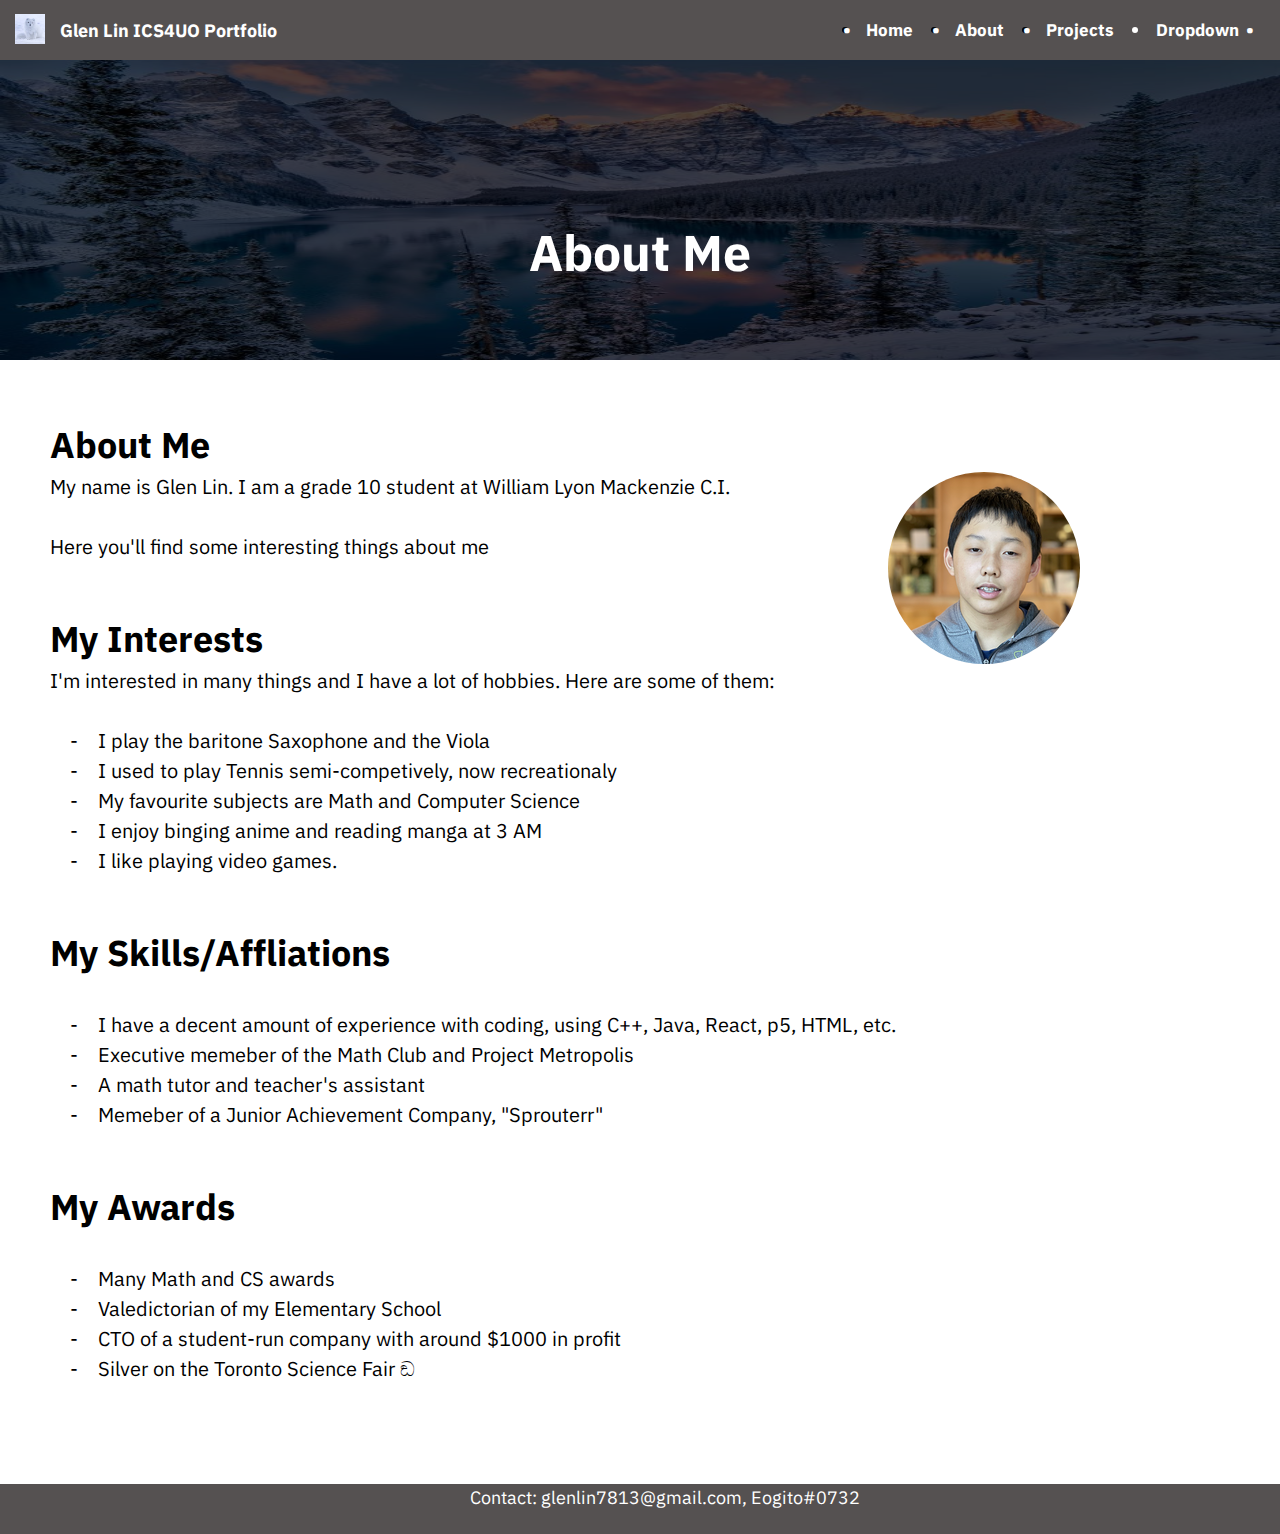
==== about-me.html @ 87d8edbc "sus" ====
<!DOCTYPE html>
<html lang="en">
<head>
  <meta charset="UTF-8">
  <meta name="viewport" content="width=device-width, initial-scale=1.0">
  <title>Portfolio</title>
  <link rel="stylesheet" href="style.css">
</head>
<body>
  <header>
    <nav>
      <div class = "logo">
        <a href="#"><img src="Assets\logo.jpg" alt="Assets\logo.png" style="width:30px;height:30px;margin-left:15px;margin-top:5px;margin-right: 0px;"></a>
      </div>
      <p style="margin-left: 60px;position: absolute; color: white">Glen Lin ICS4UO Portfolio</p>
      <ul>
        <li><button onclick="window.location.href='index.html'">Home</button></li>
        <li><button onclick="window.location.href='about-me.html'">About</button></li>
        <li><button onclick="window.location.href='projects.html'">Projects</button></li>
        <li style="color: white;">
          <div class="dropdown">
            <button class="dropbtn">Dropdown
              <i class="fa fa-caret-down"></i>
            </button>
            <div class="dropdown-content">
              <a onclick="window.location.href='OOP.html'">OOP</a>
              <a onclick="window.location.href='array.html'">Array and Arraylists</a>
              <a onclick="window.location.href='sorting.html'">Sorting and Searching</a>  
              <a onclick="window.location.href='searching.html'">Recursion</a>  
            </div>
          </div>
        </li>

      </ul>
    </nav>
  </header>
  <main>
    <img src="Assets\aboutme.jpg" alt="background-image.png" style="width:100%;height: 300px;overflow: hidden;filter: brightness(30%);overflow: hidden;">
    <div class="centeredabout">About Me</div>
    <h1>About Me</h1>
    <img class ="me-image" src = "Assets/me.png" ALIGN = "right" HSPACE=”50” VSPACE=””/>
    <p class="about-me">My name is Glen Lin. I am a grade 10 student at William Lyon Mackenzie C.I.</p>
    <p class="about-me"><br> Here you'll find some interesting things about me</p>
    <h1>My Interests</h1>
    <p class="about-me">I'm interested in many things and I have a lot of hobbies. Here are some of them:</p>
    <p class="about-me"><br>&emsp;-&emsp;I play the baritone Saxophone and the Viola</p>
    <p class="about-me">&emsp;-&emsp;I used to play Tennis semi-competively, now recreationaly</p>
    <p class="about-me">&emsp;-&emsp;My favourite subjects are Math and Computer Science</p>
    <p class="about-me">&emsp;-&emsp;I enjoy binging anime and reading manga at 3 AM</p>
    <p class="about-me">&emsp;-&emsp;I like playing video games.</p>
    <h1>My Skills/Affliations</h1>
    <p class="about-me"><br>&emsp;-&emsp;I have a decent amount of experience with coding, using C++, Java, React, p5, HTML, etc.</p>
    <p class="about-me">&emsp;-&emsp;Executive memeber of the Math Club and Project Metropolis</p>
    <p class="about-me">&emsp;-&emsp;A math tutor and teacher's assistant</p>
    <p class="about-me">&emsp;-&emsp;Memeber of a Junior Achievement Company, "Sprouterr"</p>
    <h1>My Awards</h1>
    <p class="about-me"><br>&emsp;-&emsp;Many Math and CS awards</p>
    <p class="about-me">&emsp;-&emsp;Valedictorian of my Elementary School</p>
    <p class="about-me">&emsp;-&emsp;CTO of a student-run company with around $1000 in profit</p>
    <p class="about-me">&emsp;-&emsp;Silver on the Toronto Science Fair ඞ</p>
  </main>
  <footer>
    <p class="footer-text">Contact: glenlin7813@gmail.com, Eogito#0732</p>
  </footer>
</body>
</html>
---- style.css ----
@font-face { font-family: Anuphan; src: url('Anuphan-VariableFont_wght.ttf'); } 
* {
    margin: 0;
    padding: 0;
    box-sizing: border-box;
  }
  
  body {
    font-family: Arial, sans-serif;
    font-size: 18px;
    line-height: 1.5;
  }

  .logo {
    size-adjust: 10%;
  }

  .header {
    overflow: hidden;
    background-color: #555151;
    padding: 20px 20px;
    position: relative;
  }
  
  .about-me {
    font-size: 20px;

  }
  nav {
    font-family: 'Anuphan', 'Franklin Gothic Medium', 'Arial Narrow';
    font-weight: bold;
    background-color: #555151;
    display: flex;
    align-items: center;
    justify-content: space-between;
  }

  ul li::before {
    content: "\2022";
    color: white;
    font-weight: bold;
    display: inline-block;
    width: 1em;
    margin-left: -1em;
  }

  nav ul {
    display: flex;
    justify-content: center;
    margin-bottom: 1rem;
    margin-top: 1rem;
  }
  
  nav li {
    margin: 0 1rem;
  }
  
  nav button {
    color: #fff;
    text-decoration: none;
    font-size: 16px;
    border: none;
    outline: none;
    color: white;
    padding: 3px 5px;
    margin: 0px;
    background-color: inherit;
    font-family: 'Anuphan', 'Franklin Gothic Medium', 'Arial Narrow';
    font-weight: bold;
    font-size: 17px;
    margin: 0; /* Important for vertical align on mobile phones */
  }
  nav button:hover {
    background-color: red;
  }
  
  .centered {
    font-size: 50px;
    font-family: 'Anuphan', 'Franklin Gothic Medium', 'Arial Narrow';
    font-weight: bold;
    color: white;
    position: absolute;
    top: 45%;
    left: 50%;
    transform: translate(-50%, -50%);
  }
  .centeredabout {
    font-size: 50px;
    font-family: 'Anuphan', 'Franklin Gothic Medium', 'Arial Narrow';
    font-weight: bold;
    color: white;
    position: absolute;
    top: 28%;
    left: 50%;
    transform: translate(-50%, -50%);
  }
  h1 {
    margin-top: 50px;
    margin-left: 50px;
    font-family: 'Anuphan', 'Franklin Gothic Medium', 'Arial Narrow';
    font-weight: bold;
  }
  p {
    font-family: 'Anuphan', 'Franklin Gothic Medium', 'Arial Narrow';
    margin-left: 50px;
  }
  .coding-image {
    margin: 0px 50px 0px 50px;
  }
  
  .me-image {
    margin: 0px 200px 0px 50px;
    border-radius: 50%;
  }
  footer {
    left: 0;
    bottom: 0;
    width: 100%;
    height: 50px;
    background-color: #555151;
    color: white;
    text-align: center;
    align-self: baseline;
    margin-top: 100px;
  }
  .dropdown {
    float: left;
    overflow: hidden;
    margin-right: 20px;
    margin-left: 0px;
    color: #fff;
    text-decoration: none;
  }
  
  /* Dropdown button */
  .dropdown .dropbtn {
    font-size: 16px;
    border: none;
    outline: none;
    color: white;
    padding: 3px 5px;
    margin: 0px;
    background-color: inherit;
    font-family: 'Anuphan', 'Franklin Gothic Medium', 'Arial Narrow';
    font-weight: bold;
    font-size: 17px;
    margin: 0; /* Important for vertical align on mobile phones */
  }
  
  /* Add a red background color to navbar links on hover */
  .navbar a:hover, .dropdown:hover .dropbtn {
    background-color: red;
  }
  
  /* Dropdown content (hidden by default) */
  .dropdown-content {
    display: none;
    position: absolute;
    background-color: #f9f9f9;
    min-width: 98px;
    box-shadow: 0px 8px 16px 0px rgba(0,0,0,0.2);
    z-index: 1;
  }
  
  /* Links inside the dropdown */
  .dropdown-content a {
    float: none;
    color: black;
    padding: 12px 16px;
    text-decoration: none;
    display: block;
    text-align: left;
  }
  
  /* Add a grey background color to dropdown links on hover */
  .dropdown-content a:hover {
    background-color: #ddd;
  }
  
  /* Show the dropdown menu on hover */
  .dropdown:hover .dropdown-content {
    display: block;
  }
  ul li li:before {
    content: none;
}
  .projectbutton {
    height: 250px;
    width: 325px;
    padding: 15px 32px;
  }
  .projectbutton:link {
    text-decoration: none;
  }
  .projectbutton:visited {
    text-decoration: none;
  }
  .projectbutton:hover {
    text-decoration: none;
  }
  .projectbutton:active {
    text-decoration: none;
  }
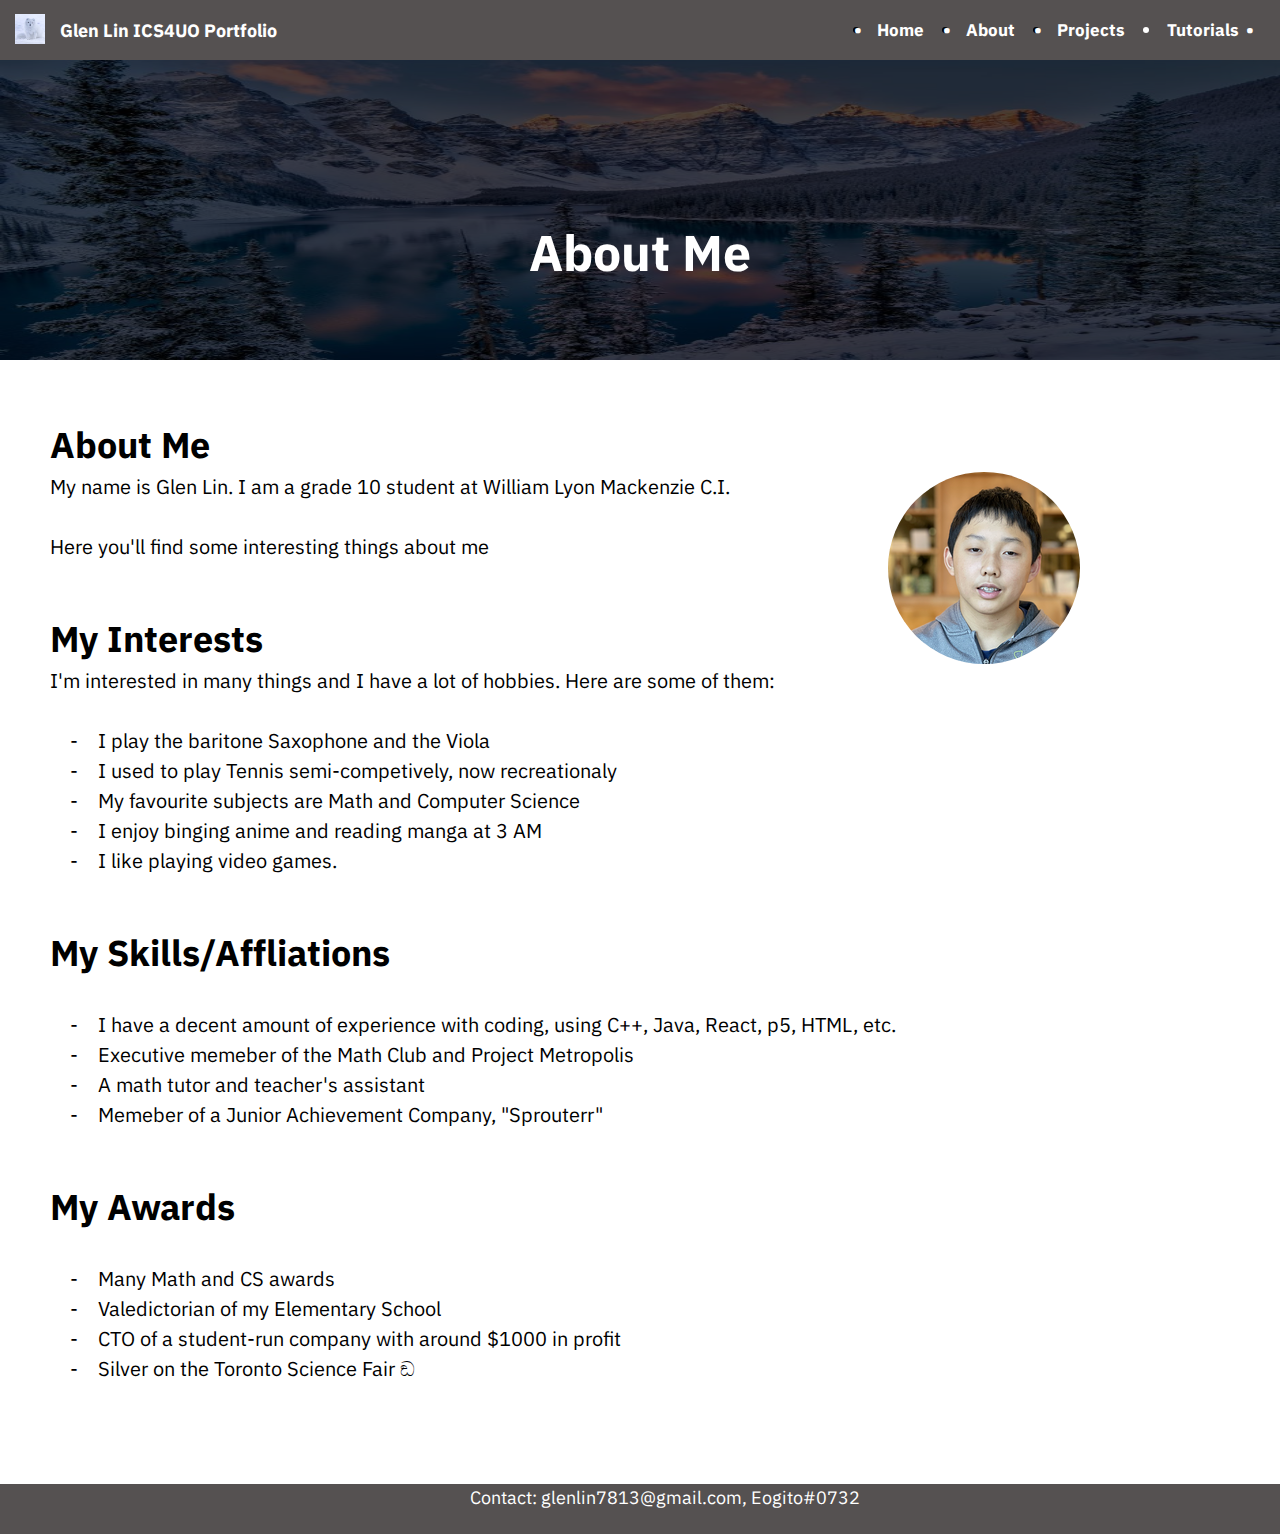
==== commit 2f044d7d: "morber" ====
--- a/about-me.html
+++ b/about-me.html
@@ -19,7 +19,7 @@
         <li><button onclick="window.location.href='projects.html'">Projects</button></li>
         <li style="color: white;">
           <div class="dropdown">
-            <button class="dropbtn">Dropdown
+            <button class="dropbtn">Tutorials
               <i class="fa fa-caret-down"></i>
             </button>
             <div class="dropdown-content">
